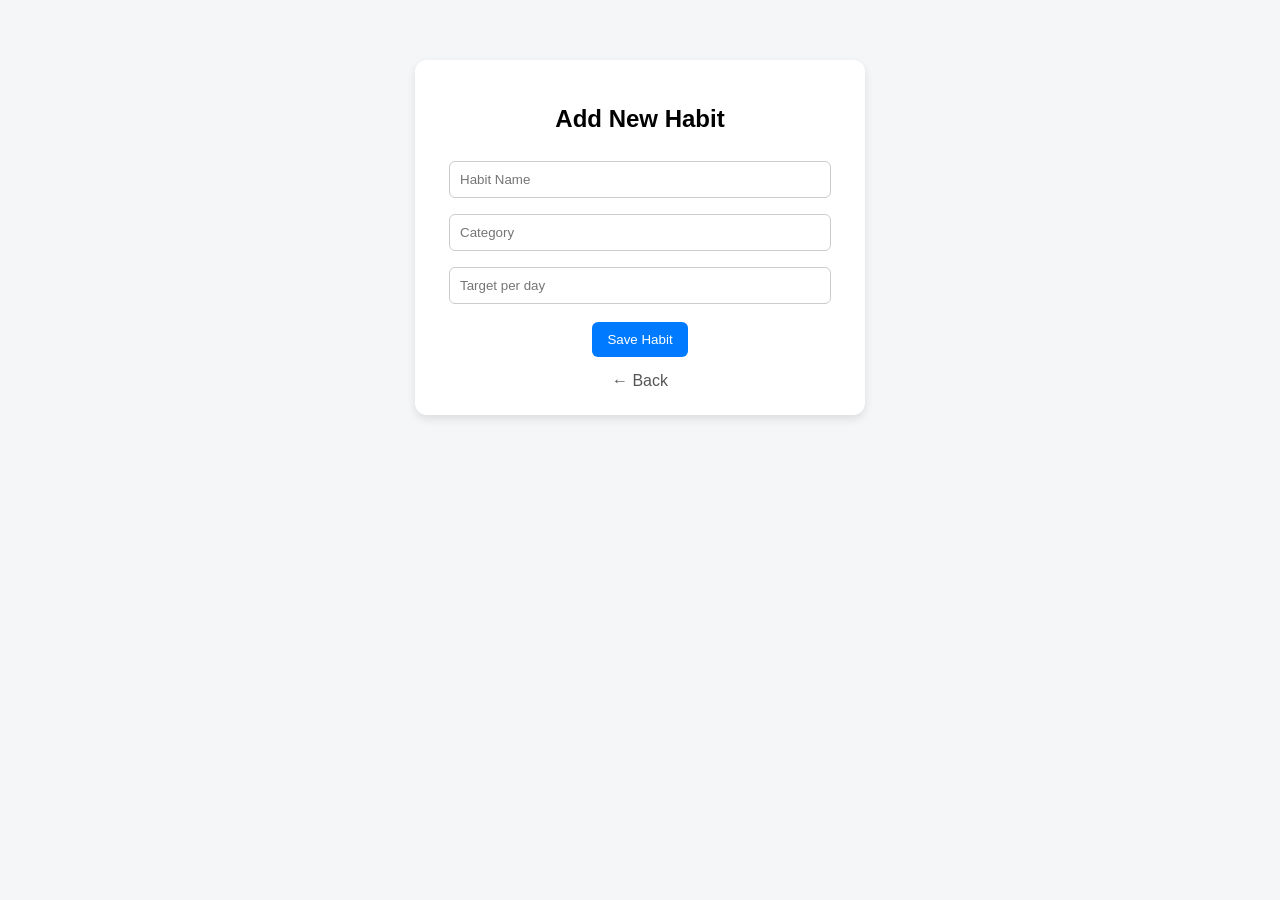
==== pages/add.html @ d52e2475 "habit trcker html css and add.js compiited" ====
<!DOCTYPE html>
<html lang="en">
<head>
    <meta charset="UTF-8">
    <meta name="viewport" content="width=device-width, initial-scale=1.0">
    <title>Document</title>
    <link rel="stylesheet" href="/css/style.css">
</head>
<body>
    
    <div class="container">
    <h2>Add New Habit</h2>

    <input id="name" placeholder="Habit Name">
    <input id="category" placeholder="Category">
    <input id="target" type="number" placeholder="Target per day">

    <button class="btn" id="saveBtn">Save Habit</button>

    <a href="index.html" class="back">← Back</a>
  </div>
</body>
</html>
---- css/style.css ----
body {
  font-family: Arial, sans-serif;
  background: #f4f6f8;
  margin: 0;
  padding: 0;
}

.container {
  width: 90%;
  max-width: 400px;
  margin: 60px auto;
  text-align: center;
  background: white;
  padding: 25px;
  border-radius: 12px;
  box-shadow: 0 4px 10px rgba(0,0,0,0.1);
}

h1, h2 {
  margin-bottom: 20px;
}

input {
  width: 90%;
  padding: 10px;
  margin: 8px 0;
  border-radius: 6px;
  border: 1px solid #ccc;
}

.btn {
  display: inline-block;
  margin-top: 10px;
  padding: 10px 15px;
  background: #007bff;
  color: white;
  text-decoration: none;
  border: none;
  border-radius: 6px;
  cursor: pointer;
}

.btn:hover {
  background: #0056b3;
}

.buttons {
  display: flex;
  justify-content: center;
  gap: 15px;
}

.back {
  display: block;
  margin-top: 15px;
  text-decoration: none;
  color: #555;
}

.habit-card {
  background: #fafafa;
  padding: 15px;
  margin: 10px 0;
  border-radius: 8px;
  border: 1px solid #ddd;
}

.habit-card button {
  margin: 5px;
  padding: 6px 10px;
  border: none;
  border-radius: 5px;
  cursor: pointer;
}

.delete {
  background: #dc3545;
  color: white;
}

.edit {
  background: #28a745;
  color: white;
}
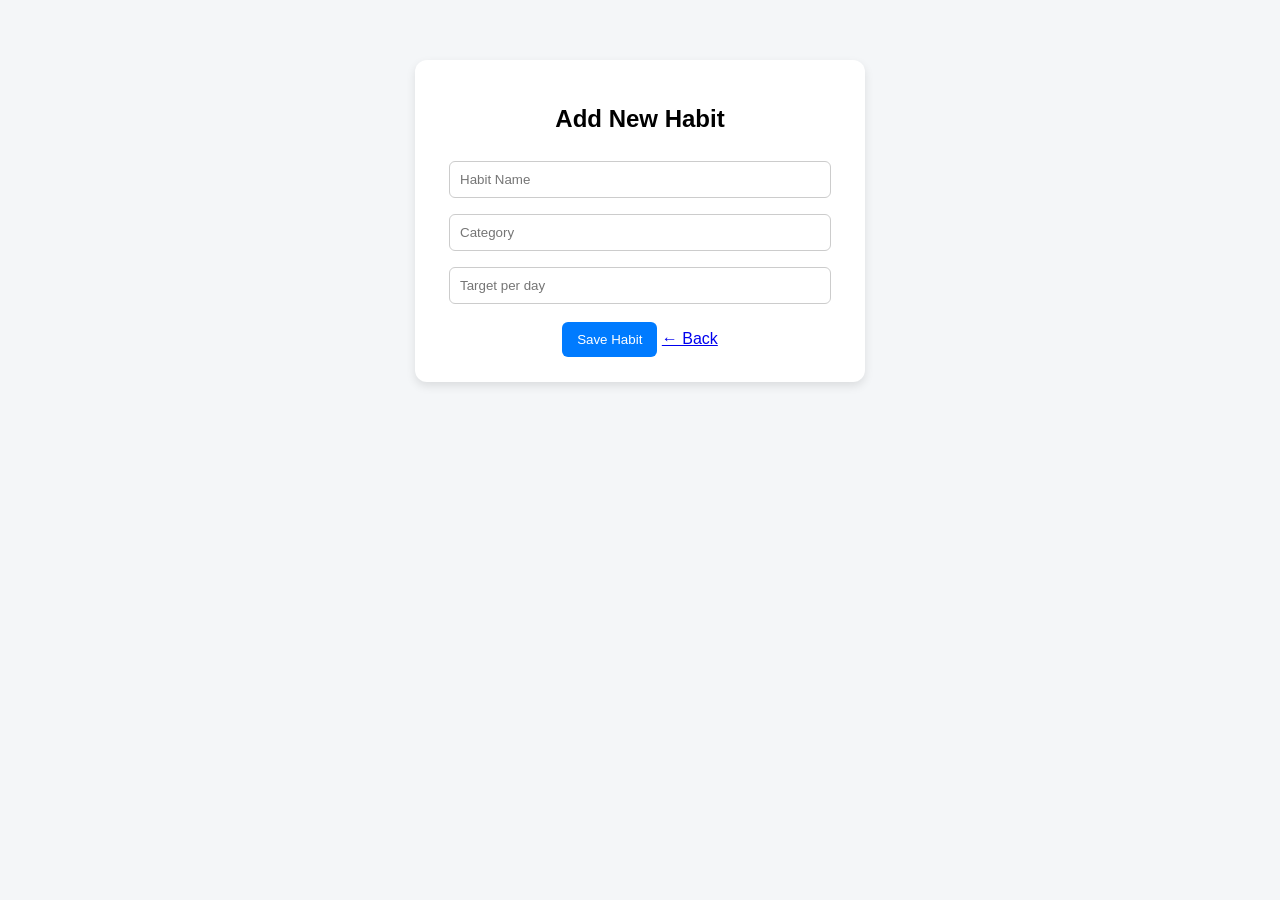
==== commit 7cf0ebc9: "correct mistacks" ====
--- a/pages/add.html
+++ b/pages/add.html
@@ -4,7 +4,7 @@
     <meta charset="UTF-8">
     <meta name="viewport" content="width=device-width, initial-scale=1.0">
     <title>Document</title>
-    <link rel="stylesheet" href="/css/style.css">
+    <link rel="stylesheet" href="../css/style.css">
 </head>
 <body>
     
@@ -17,7 +17,8 @@
 
     <button class="btn" id="saveBtn">Save Habit</button>
 
-    <a href="index.html" class="back">← Back</a>
+    <a href="../index.html">← Back</a>
   </div>
+  <script src="../js/add.js"></script>
 </body>
 </html>
